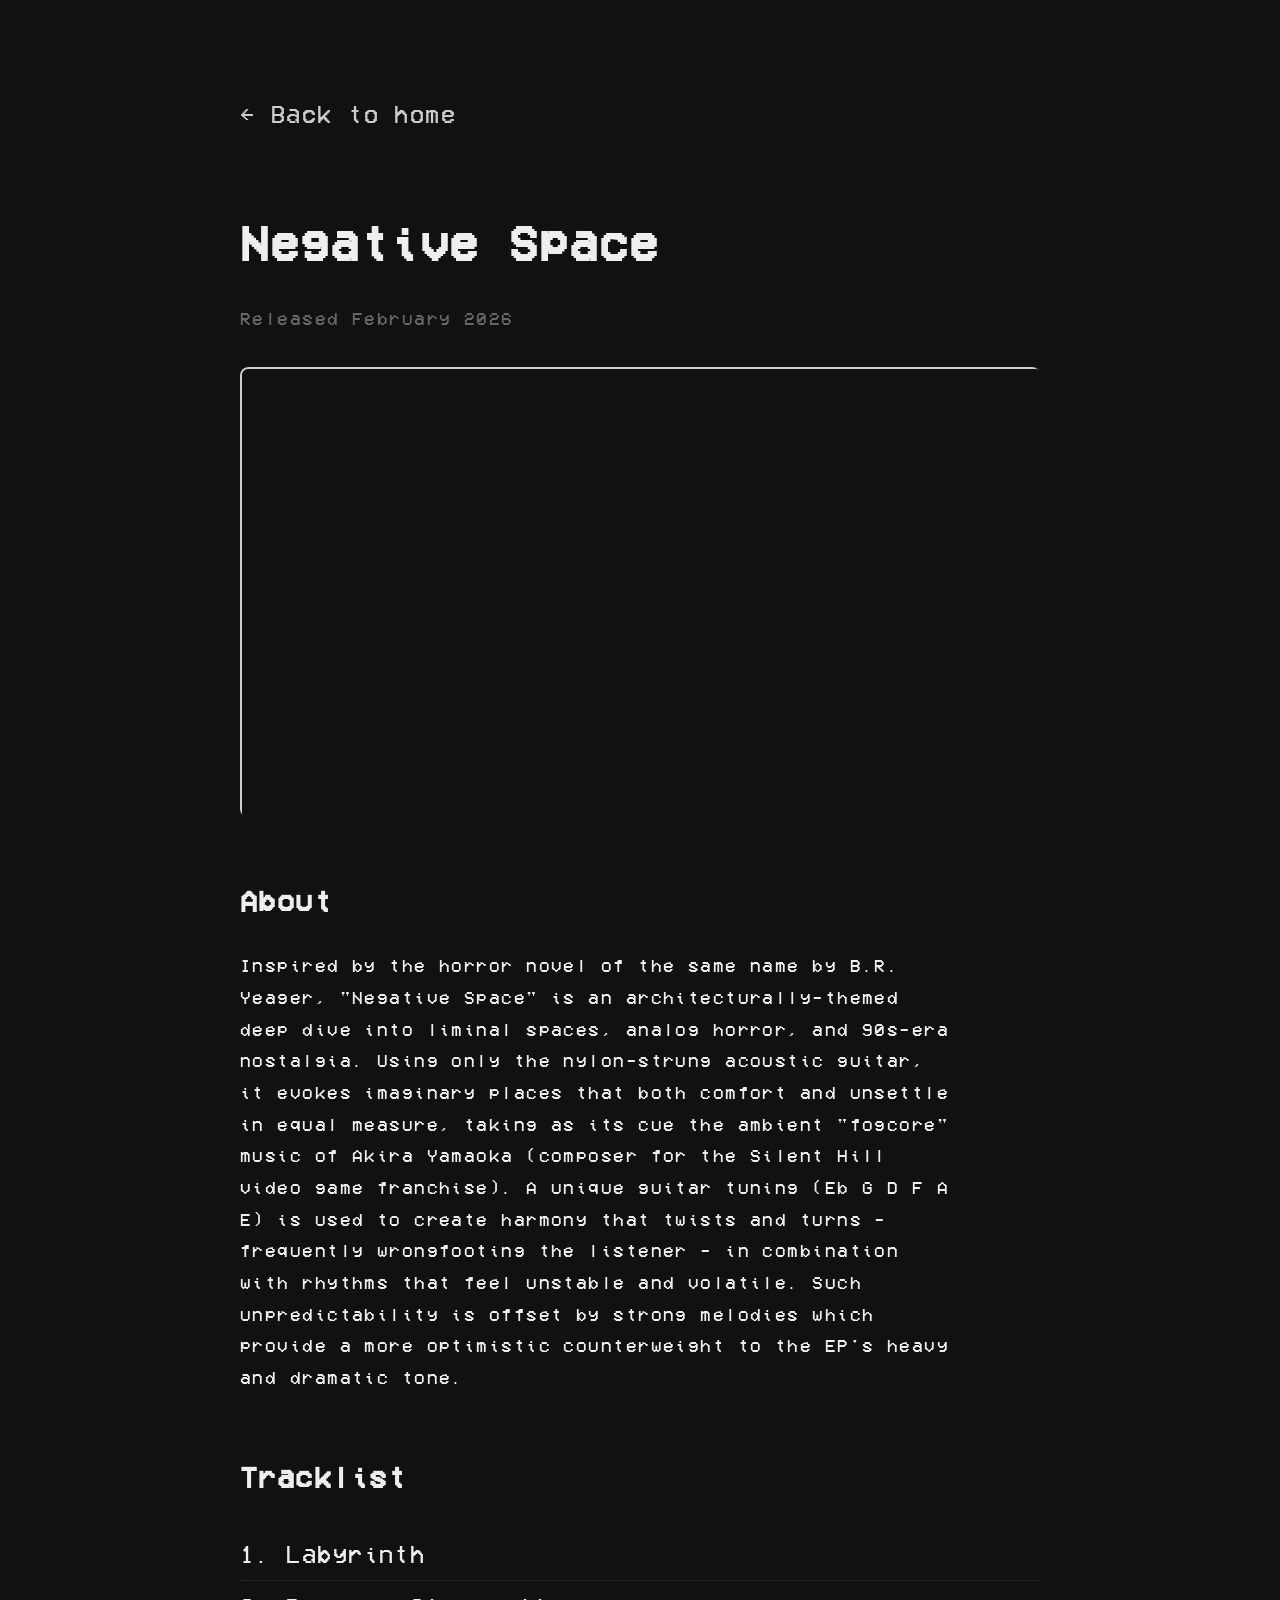
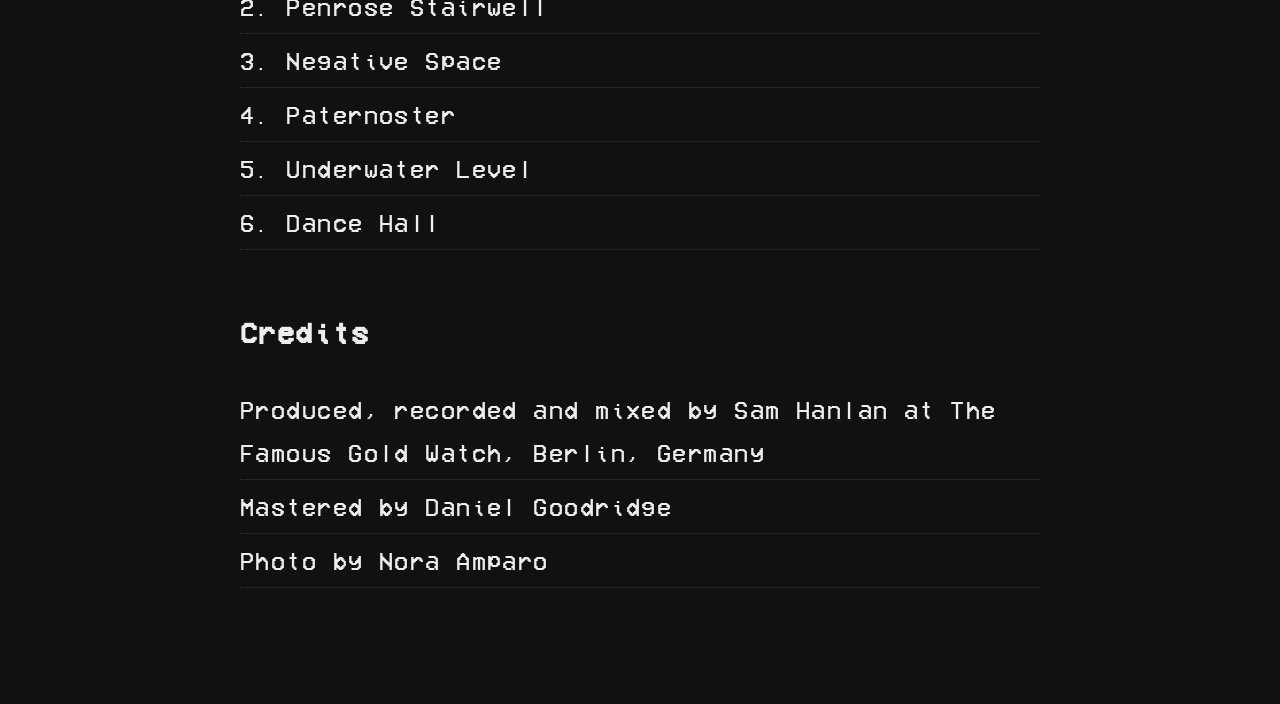
==== negative-space.html @ 6f6cd874 "Create negative-space.html" ====
<!DOCTYPE html>
<html lang="en">
<head>
  <meta charset="UTF-8">
  <meta name="viewport" content="width=device-width, initial-scale=1.0">
  <title>Thomas MacMillan - Negative Space</title>
  <link rel="stylesheet" href="style.css">
  <style>
    .release-page {
      max-width: 800px;
      margin: 0 auto;
      padding: 2rem;
    }
    .back-link {
      display: inline-block;
      margin-bottom: 2rem;
      color: #ccc;
      text-decoration: none;
    }
    .back-link:hover {
      color: #fff;
      text-decoration: underline;
    }
    .youtube-embed {
      margin: 2rem 0;
      position: relative;
      padding-bottom: 56.25%; /* 16:9 aspect ratio */
      height: 0;
      overflow: hidden;
      border-radius: 8px;
    }
    .youtube-embed iframe {
      position: absolute;
      top: 0;
      left: 0;
      width: 100%;
      height: 100%;
      border: 2px solid #ccc;
      border-radius: 8px;
    }
    h1 {
      margin-bottom: 0.5rem;
    }
    .release-date {
      color: #666;
      margin-bottom: 2rem;
    }
    .release-info ul {
      list-style-type: none;
      padding-left: 0;
    }
    .release-info li {
      padding: 0.3rem 0;
      border-bottom: 1px dotted #333;
    }
  </style>
</head>
<body>
  <main class="layout">
    <div class="content release-page">
      <a href="index.html" class="back-link">← Back to home</a>
      
      <h1>Negative Space</h1>
      <p class="release-date">Released February 2026</p>
      
      <div class="youtube-embed">
        <!-- YouTube Album Playlist Embed -->
        <iframe 
          src="https://www.youtube.com/playlist?list=OLAK5uy_nCmvvQNU-XA3Xz66L8AUMucv-0SWgD1H0" 
          title="Nervous System - Full Album"
          frameborder="0"
          allow="accelerometer; autoplay; clipboard-write; encrypted-media; gyroscope; picture-in-picture"
          allowfullscreen>
        </iframe>
      </div>
      
      <div class="release-info">
        <h2>About</h2>
        <p>Inspired by the horror novel of the same name by B.R. Yeager, "Negative Space" is an architecturally-themed deep dive into liminal spaces, analog horror, and 90s-era nostalgia. Using only the nylon-strung acoustic guitar, it evokes imaginary places that both comfort and unsettle in equal measure, taking as its cue the ambient "fogcore" music of Akira Yamaoka (composer for the Silent Hill video game franchise). A unique guitar tuning (Eb G D F A E) is used to create harmony that twists and turns - frequently wrongfooting the listener - in combination with rhythms that feel unstable and volatile. Such unpredictability is offset by strong melodies which provide a more optimistic counterweight to the EP's heavy and dramatic tone.</p>
        
        <h2>Tracklist</h2>
        <ul>
          <li>1. Labyrinth</li>
          <li>2. Penrose Stairwell</li>
          <li>3. Negative Space</li>
          <li>4. Paternoster</li>
          <li>5. Underwater Level</li>
          <li>6. Dance Hall</li>
        </ul>

        <h2>Credits</h2>
  <ul>
    <li>Produced, recorded and mixed by Sam Hanlan at The Famous Gold Watch, Berlin, Germany</li>
      <li>Mastered by Daniel Goodridge</li>
        <li>Photo by Nora Amparo</li>
  </ul>
      </div>
    </div>
  </main>
</body>
</html>
---- style.css ----
/* -------------------------
   Custom font
-------------------------- */
@font-face {
  font-family: "VCR OSD Mono";
  src: url("/assets/fonts/VCROSDMono.woff2") format("woff2"),
       url("/assets/fonts/VCROSDMono.woff") format("woff"),
       url("/assets/fonts/VCR_OSD_MONO_1.001.ttf") format("truetype");
  font-weight: normal;
  font-style: normal;
}

/* -------------------------
   Base layout & typography
-------------------------- */
body {
  font-family: "VCR OSD Mono", monospace;
  color: #eee;
  margin: 0;
  background: #111;
  min-height: 100vh;
  font-size: 24px;  /* Increased from 20px */
  line-height: 1.8;
  letter-spacing: 0.06em;
}

body, p, h1, h2, a, .tab-button {
  font-family: "VCR OSD Mono", monospace;
}

/* -------------------------
   Main layout
-------------------------- */
main.layout {
  display: flex;
  flex-direction: column;  /* Changed for better mobile-first */
  max-width: 1200px;
  margin: 60px auto;
  padding: 0 40px;
  gap: 3em;
}

/* On desktop, put tabs back on the right */
@media (min-width: 768px) {
  main.layout {
    flex-direction: row;
  }
  
  .tabs {
    order: 2;
    min-width: 200px;
  }
  
  .content {
    order: 1;
  }
}

/* Main content area */
.content {
  flex: 1;
}

/* -------------------------
   Headings
-------------------------- */
h1 {
  font-size: 3rem;  /* Increased from 2rem */
  margin-bottom: 0.5em;
  letter-spacing: 0.04em;
}

h2 {
  font-size: 1.8rem;  /* Increased from 1.4rem */
  margin-top: 2em;
  letter-spacing: 0.05em;
}

/* -------------------------
   Paragraphs
-------------------------- */
p {
  max-width: 65ch;
  margin-bottom: 1.5em;
  font-size: 1.1rem;
}

/* -------------------------
   Links
-------------------------- */
a {
  color: #ccc;
  text-decoration: none;
}

a:hover {
  color: #fff;
}

/* -------------------------
   Music links (Icon buttons)
-------------------------- */
.music-links {
  margin-top: 2em;
}

.music-links a {
  display: inline-flex;
  align-items: center;
  justify-content: center;
  width: 60px;  /* Larger buttons */
  height: 60px;
  margin-right: 1em;
  border: 2px solid #ccc;  /* Thicker border */
  text-decoration: none;
  color: #ccc;
  font-size: 2rem;
  transition: all 0.2s ease;
  border-radius: 8px;  /* Slightly rounded */
}

.music-links a:hover {
  color: #111;
  background: #ccc;
  border-color: #fff;
  transform: scale(1.05);  /* Slight grow effect */
}

.music-links i {
  font-size: 2rem;
}

/* -------------------------
   Sidebar tabs (right-hand)
-------------------------- */
.tabs {
  display: flex;
  flex-direction: row;  /* Horizontal on mobile */
  flex-wrap: wrap;
  gap: 0.8em;
  justify-content: center;
  margin-bottom: 2em;
}

@media (min-width: 768px) {
  .tabs {
    flex-direction: column;
    gap: 0.8em;
    min-width: 200px;
    margin-bottom: 0;
  }
}

.tab-button {
  padding: 0.8em 1.5em;  /* Larger padding */
  font-size: 1.1rem;  /* Larger text */
  font-family: "VCR OSD Mono", monospace;
  background: #111;
  border: 2px solid #ccc;  /* Thicker border */
  color: #ccc;
  cursor: pointer;
  text-align: center;
  transition: all 0.2s ease;
  border-radius: 4px;
}

@media (min-width: 768px) {
  .tab-button {
    text-align: left;
  }
}

.tab-button:hover {
  background: #ccc;
  color: #111;
  border-color: #fff;
  transform: translateX(4px);  /* Slight movement on hover */
}

.tab-button.active {
  background: #ccc;
  color: #111;
  border-color: #fff;
}

/* Tab content */
.tab-content {
  display: none;
}

.tab-content.active {
  display: block;
}

/* -------------------------
   Gallery
-------------------------- */
.gallery {
  column-count: 2;
  column-gap: 1.5em;
  margin-top: 1.5em;
}

.gallery a {
  display: inline-block;
  width: 100%;
  margin-bottom: 1.5em;
}

.gallery img {
  width: 100%;
  height: auto;
  border: 2px solid #ccc;
  border-radius: 8px;
  transition: transform 0.2s ease, border-color 0.2s ease;
}

.gallery img:hover {
  transform: scale(1.02);
  border-color: #fff;
}

/* Mobile */
@media (max-width: 600px) {
  .gallery {
    column-count: 1;
  }
}

/* -------------------------
   Release grid (Music tab)
-------------------------- */
.release-grid {
  display: flex;
  gap: 50px;
  flex-wrap: wrap;
  justify-content: flex-start;
  margin-top: 1.5em;
}

.release-grid a {
  text-decoration: none;
  color: white;
  width: 260px;  /* Larger */
  display: block;
  transition: transform 0.2s ease;
}

.release-grid a:hover {
  transform: translateY(-5px);  /* Lift effect on hover */
}

.release-grid img {
  width: 260px;
  height: auto;
  max-width: 100%;
  display: block;
  border: 2px solid #ccc;
  border-radius: 8px;
}

.release-grid p {
  margin-top: 12px;
  font-size: 1rem;
  text-align: center;
}

/* Mobile adjustment */
@media (max-width: 600px) {
  .release-grid {
    gap: 40px;
    justify-content: center;
  }
  
  .release-grid a {
    width: 200px;
  }
  
  .release-grid img {
    width: 200px;
  }
  
  .release-grid p {
    font-size: 0.9rem;
  }
}

/* -------------------------
   Contact
-------------------------- */
#contact p {
  font-size: 1.2rem;
}

#contact a {
  border-bottom: 1px dotted #ccc;
}

#contact a:hover {
  border-bottom: 1px solid #fff;
}
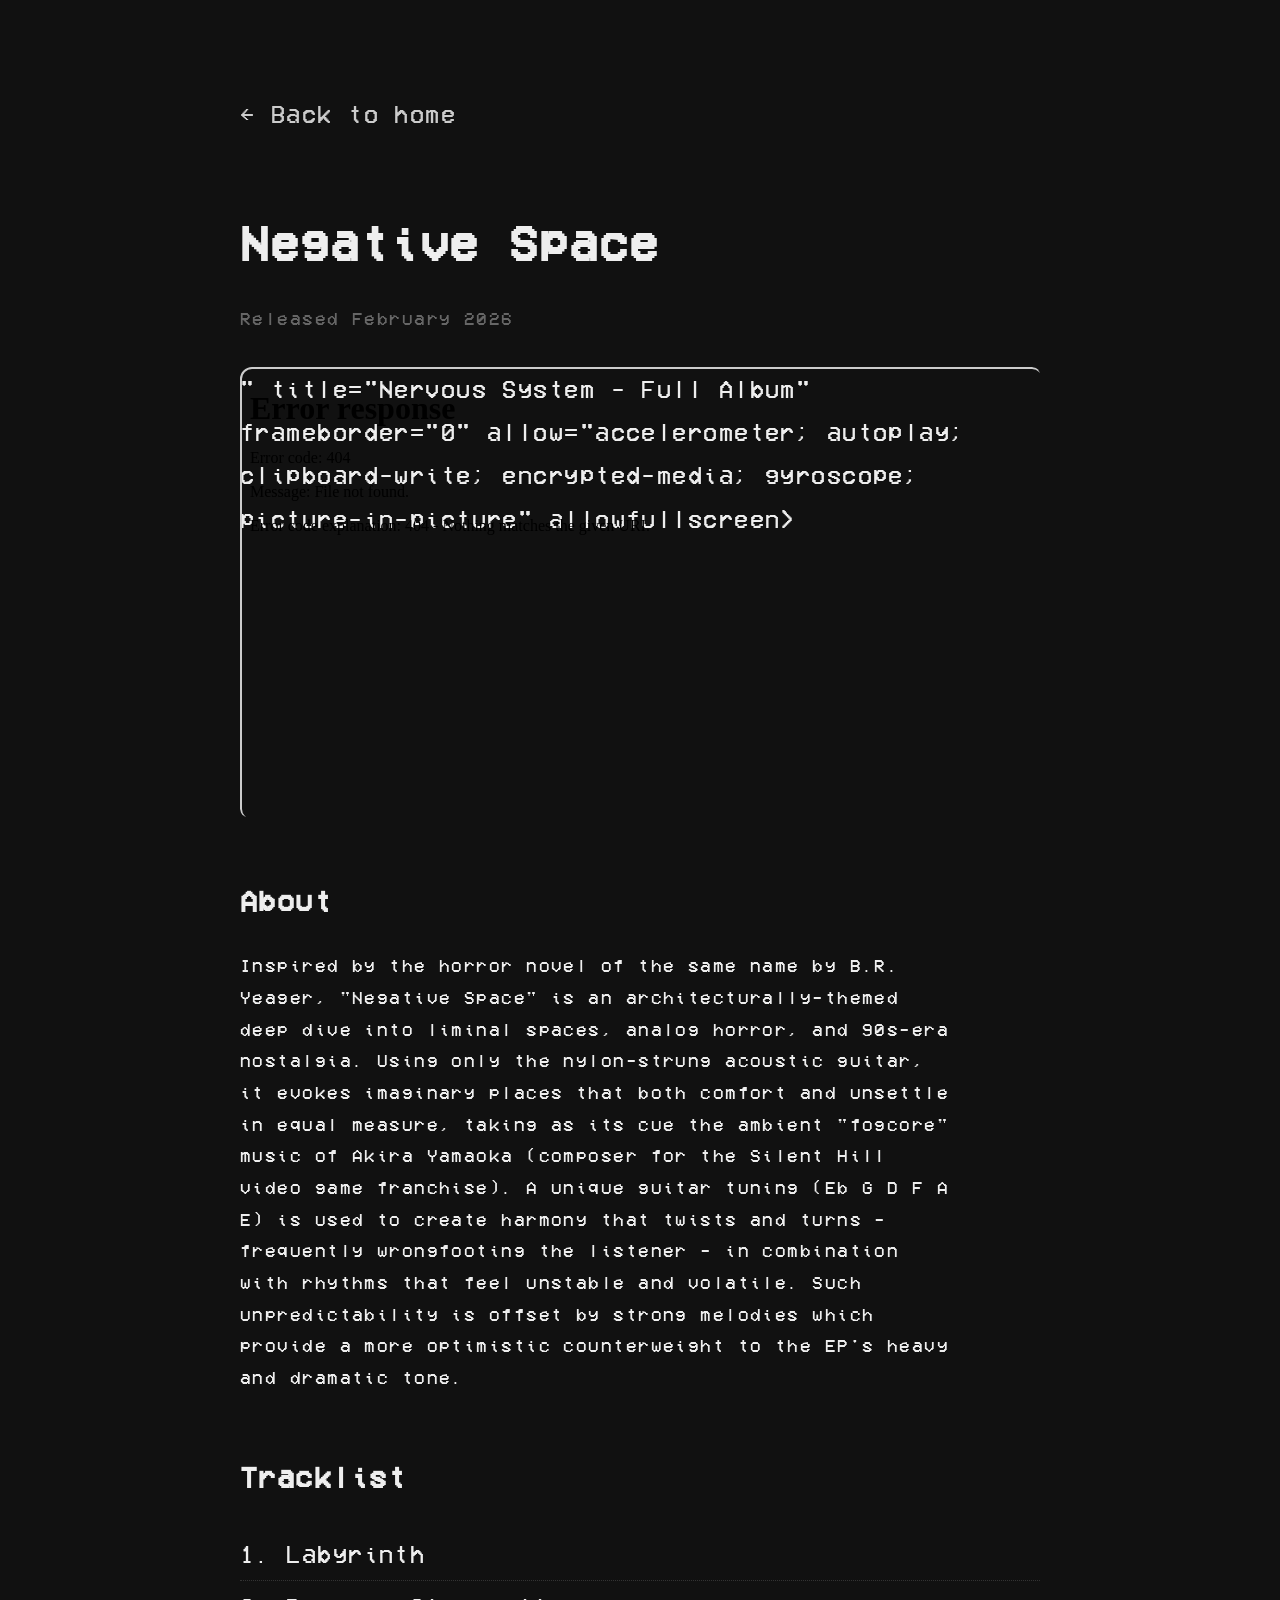
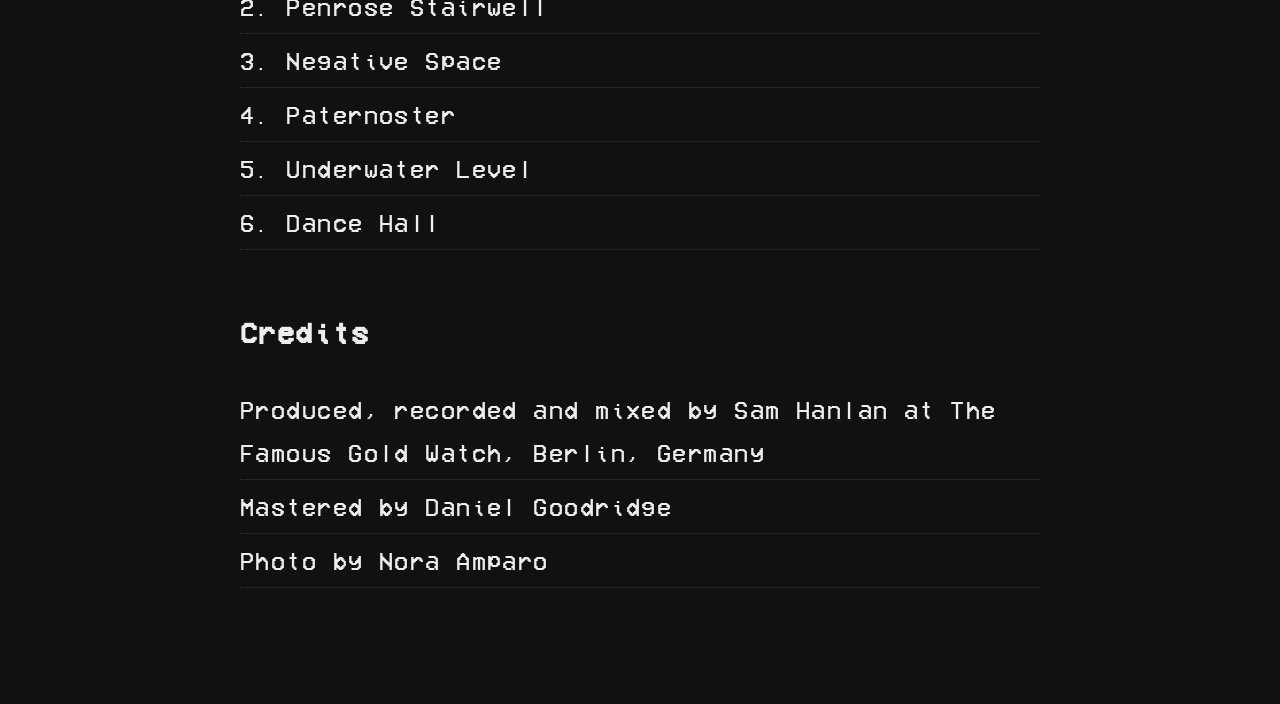
==== commit f6400758: "Update negative-space.html" ====
--- a/negative-space.html
+++ b/negative-space.html
@@ -66,7 +66,7 @@
       <div class="youtube-embed">
         <!-- YouTube Album Playlist Embed -->
         <iframe 
-          src="https://www.youtube.com/playlist?list=OLAK5uy_nCmvvQNU-XA3Xz66L8AUMucv-0SWgD1H0" 
+          src="<iframe data-testid="embed-iframe" style="border-radius:12px" src="https://open.spotify.com/embed/album/6AaKns9lfjVotVYag1RzYG?utm_source=generator" width="100%" height="352" frameBorder="0" allowfullscreen="" allow="autoplay; clipboard-write; encrypted-media; fullscreen; picture-in-picture" loading="lazy"></iframe>" 
           title="Nervous System - Full Album"
           frameborder="0"
           allow="accelerometer; autoplay; clipboard-write; encrypted-media; gyroscope; picture-in-picture"
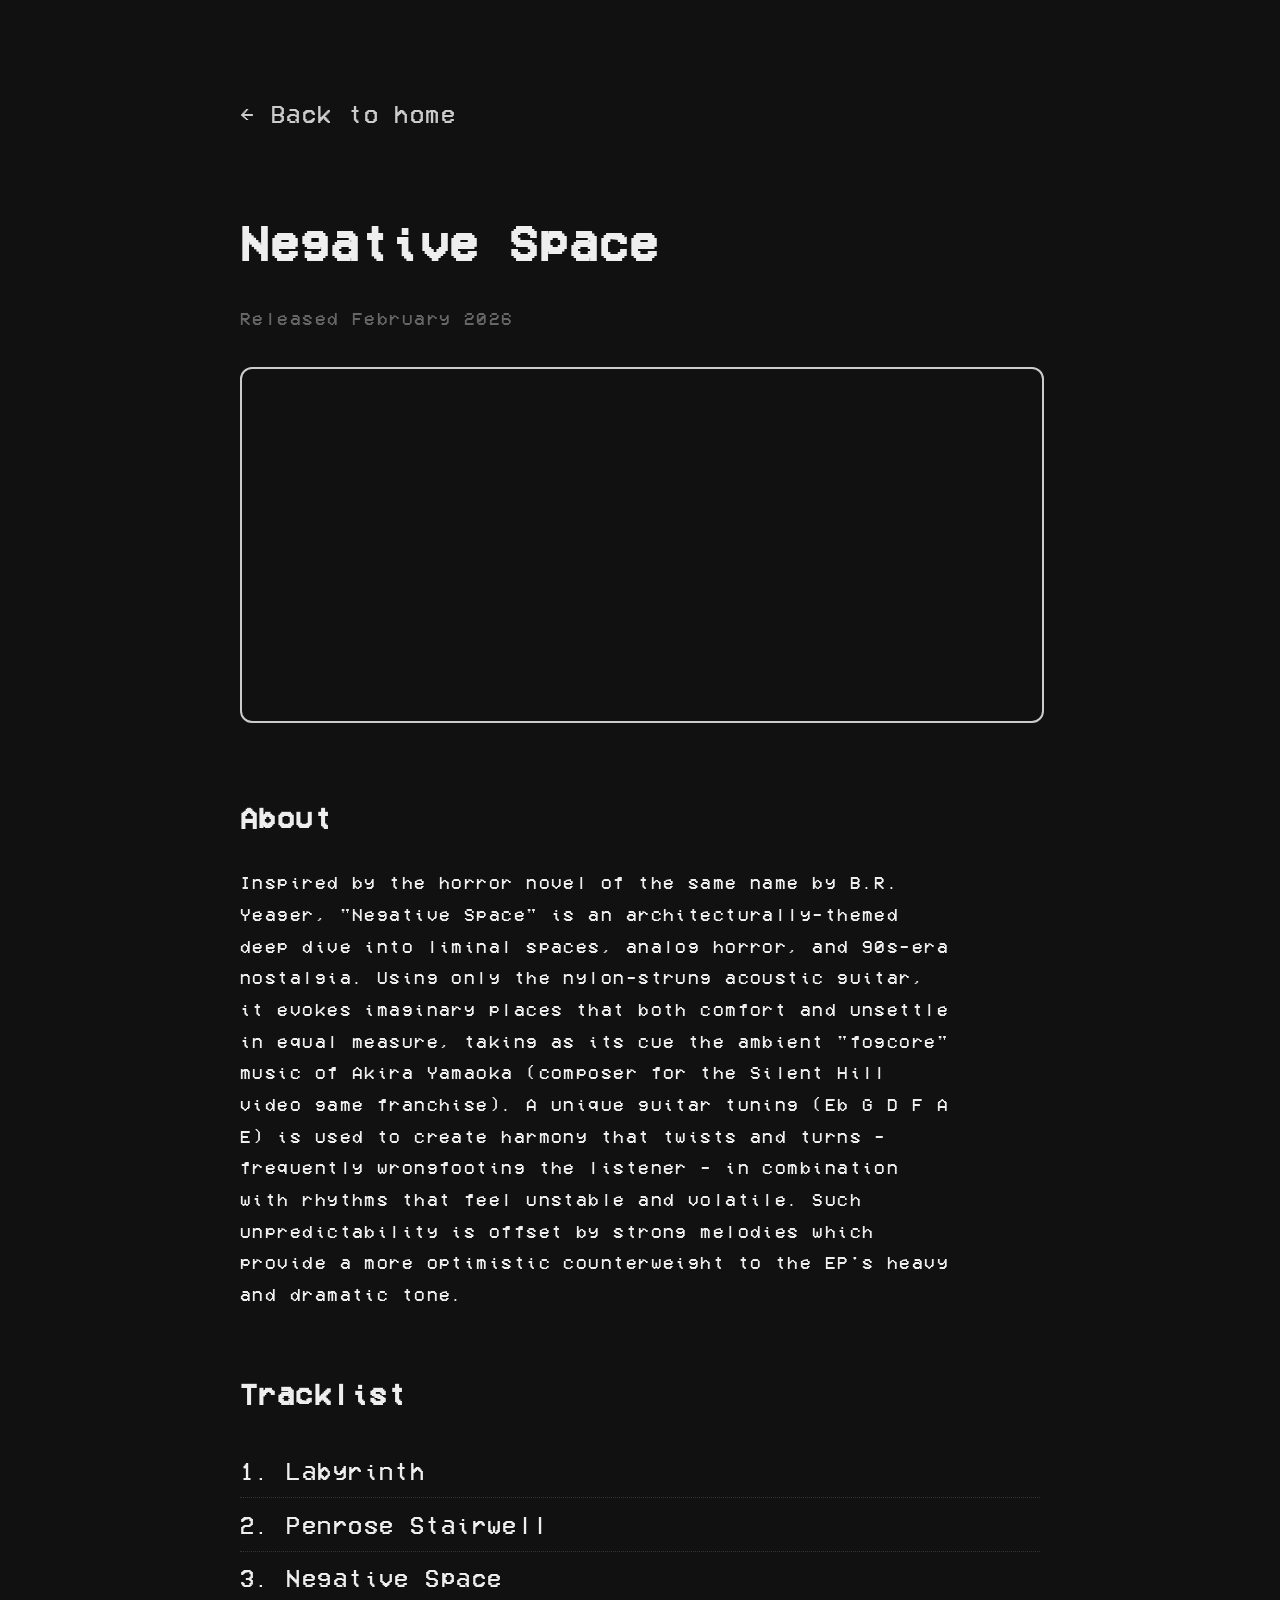
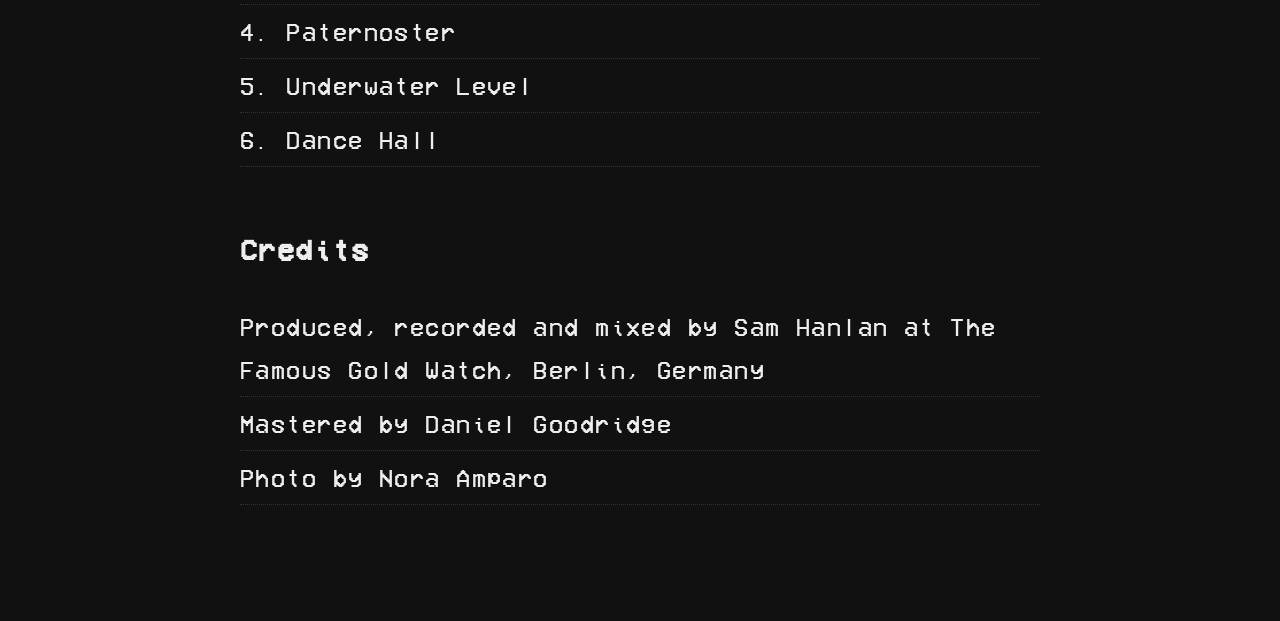
==== commit 52ab46ce: "Update negative-space.html" ====
--- a/negative-space.html
+++ b/negative-space.html
@@ -21,22 +21,15 @@
       color: #fff;
       text-decoration: underline;
     }
-    .youtube-embed {
+    .spotify-embed {
       margin: 2rem 0;
-      position: relative;
-      padding-bottom: 56.25%; /* 16:9 aspect ratio */
-      height: 0;
-      overflow: hidden;
-      border-radius: 8px;
+      border-radius: 12px;
     }
-    .youtube-embed iframe {
-      position: absolute;
-      top: 0;
-      left: 0;
+    .spotify-embed iframe {
+      border-radius: 12px;
       width: 100%;
-      height: 100%;
+      height: 352px;
       border: 2px solid #ccc;
-      border-radius: 8px;
     }
     h1 {
       margin-bottom: 0.5rem;
@@ -63,14 +56,14 @@
       <h1>Negative Space</h1>
       <p class="release-date">Released February 2026</p>
       
-      <div class="youtube-embed">
-        <!-- YouTube Album Playlist Embed -->
+      <div class="spotify-embed">
+        <!-- Spotify Album Embed - CORRECTED -->
         <iframe 
-          src="<iframe data-testid="embed-iframe" style="border-radius:12px" src="https://open.spotify.com/embed/album/6AaKns9lfjVotVYag1RzYG?utm_source=generator" width="100%" height="352" frameBorder="0" allowfullscreen="" allow="autoplay; clipboard-write; encrypted-media; fullscreen; picture-in-picture" loading="lazy"></iframe>" 
-          title="Nervous System - Full Album"
-          frameborder="0"
-          allow="accelerometer; autoplay; clipboard-write; encrypted-media; gyroscope; picture-in-picture"
-          allowfullscreen>
+          src="https://open.spotify.com/embed/album/6AaKns9lfjVotVYag1RzYG?utm_source=generator" 
+          frameBorder="0" 
+          allowfullscreen="" 
+          allow="autoplay; clipboard-write; encrypted-media; fullscreen; picture-in-picture" 
+          loading="lazy">
         </iframe>
       </div>
       
@@ -89,11 +82,11 @@
         </ul>
 
         <h2>Credits</h2>
-  <ul>
-    <li>Produced, recorded and mixed by Sam Hanlan at The Famous Gold Watch, Berlin, Germany</li>
-      <li>Mastered by Daniel Goodridge</li>
-        <li>Photo by Nora Amparo</li>
-  </ul>
+        <ul>
+          <li>Produced, recorded and mixed by Sam Hanlan at The Famous Gold Watch, Berlin, Germany</li>
+          <li>Mastered by Daniel Goodridge</li>
+          <li>Photo by Nora Amparo</li>
+        </ul>
       </div>
     </div>
   </main>
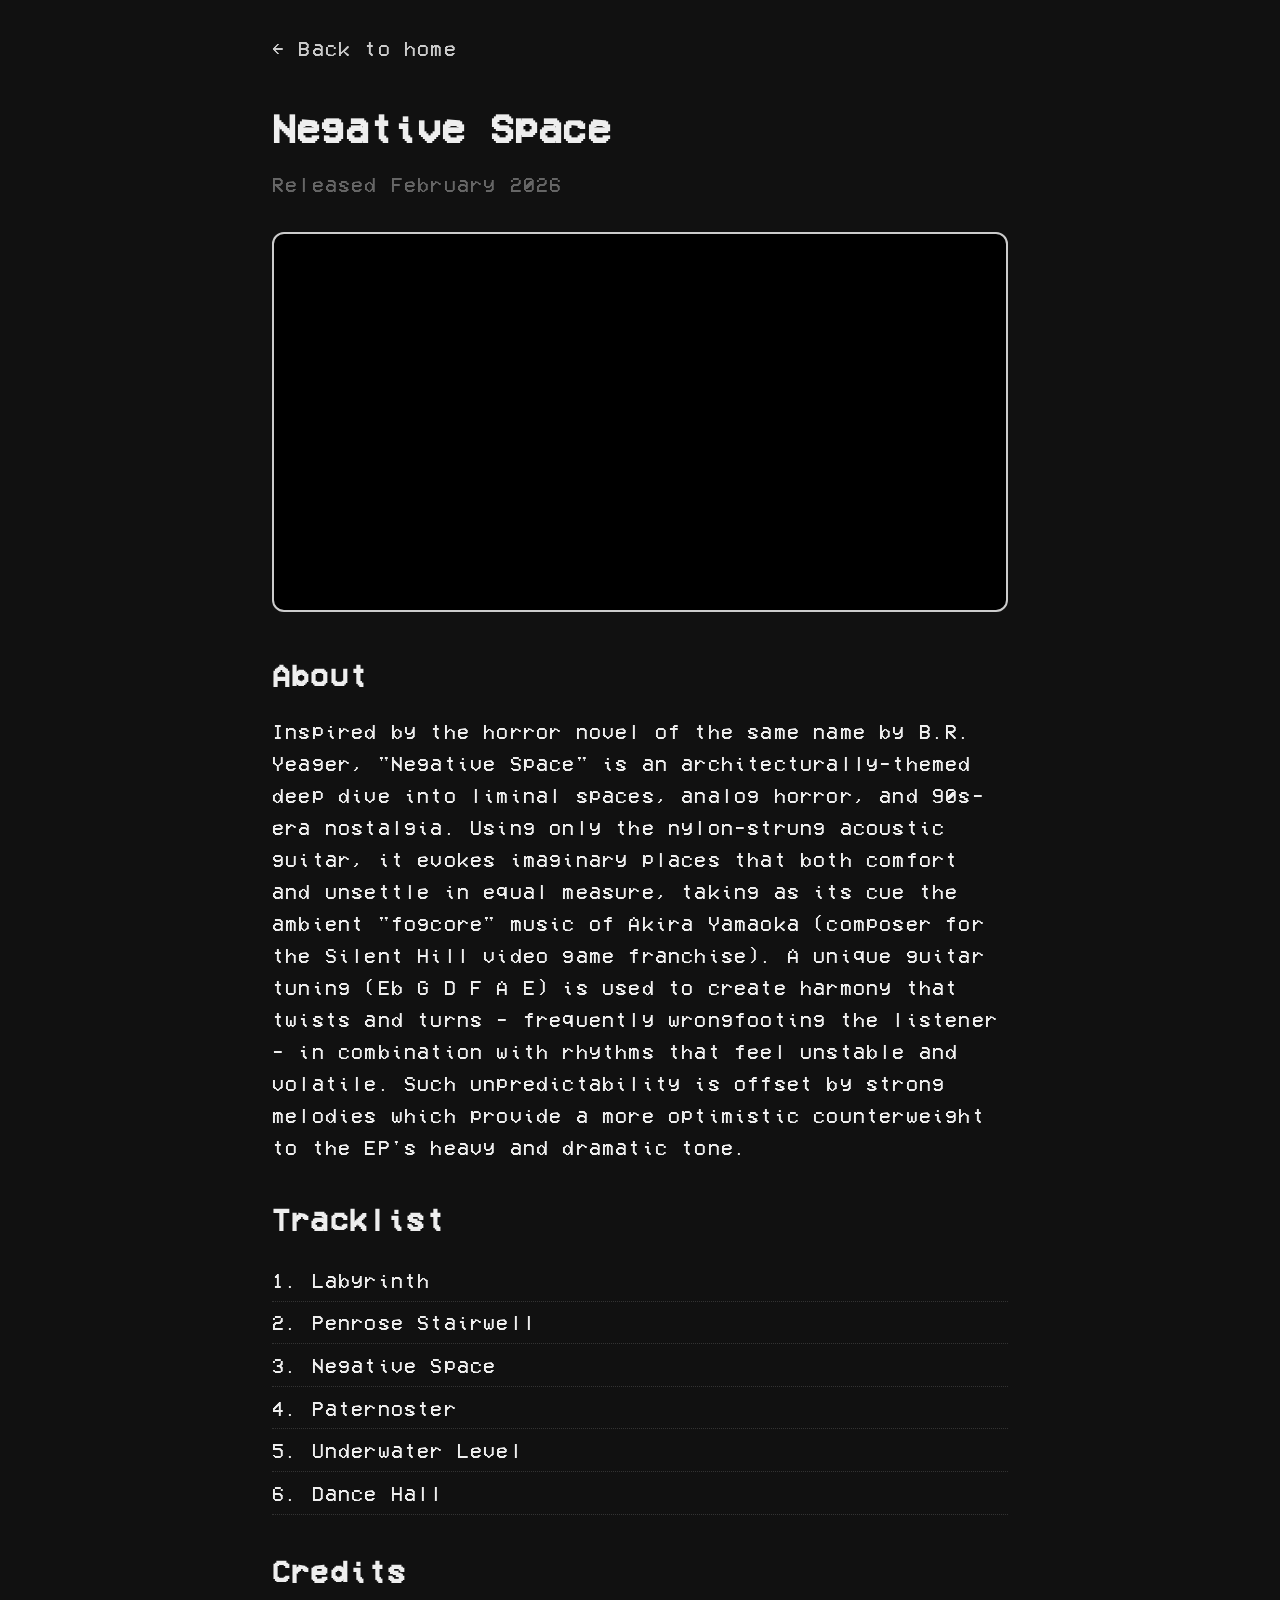
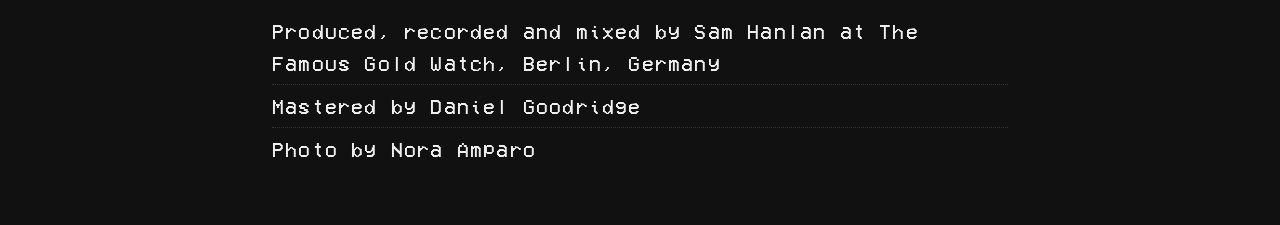
==== commit 2d676707: "Update negative-space.html" ====
--- a/negative-space.html
+++ b/negative-space.html
@@ -38,14 +38,33 @@
       color: #666;
       margin-bottom: 2rem;
     }
-    .release-info ul {
-      list-style-type: none;
-      padding-left: 0;
-    }
-    .release-info li {
-      padding: 0.3rem 0;
-      border-bottom: 1px dotted #333;
-    }
+  .release-info h2 {
+  margin-top: 2rem;
+  margin-bottom: 1rem;
+}
+
+.release-info h2:first-of-type {
+  margin-top: 0;
+}
+
+.release-info p,
+.release-info ul {
+  margin-bottom: 1.5rem;
+}
+
+.release-info ul {
+  list-style-type: none;
+  padding-left: 0;
+}
+
+.release-info li {
+  padding: 0.3rem 0;
+  border-bottom: 1px dotted #333;
+}
+
+.release-info ul:last-of-type li:last-child {
+  border-bottom: none;
+}
   </style>
 </head>
 <body>
--- a/style.css
+++ b/style.css
@@ -11,170 +11,124 @@
 }
 
 /* -------------------------
-   Base layout & typography
--------------------------- */
+   Base layout
+-------------------------- */
+* {
+  margin: 0;
+  padding: 0;
+  box-sizing: border-box;
+}
+
 body {
   font-family: "VCR OSD Mono", monospace;
   color: #eee;
-  margin: 0;
   background: #111;
-  min-height: 100vh;
-  font-size: 24px;  /* Increased from 20px */
-  line-height: 1.8;
+  font-size: 20px;
+  line-height: 1.6;
   letter-spacing: 0.06em;
-}
-
-body, p, h1, h2, a, .tab-button {
+  position: relative;
+}
+
+/* -------------------------
+   Fixed Header
+-------------------------- */
+.site-header {
+  position: fixed;
+  top: 0;
+  left: 0;
+  width: 100%;
+  background: #111;
+  /* border-bottom: 1px solid #333;  REMOVED - no line */
+  z-index: 100;
+  padding: 1.5rem 2rem;
+}
+
+/* FIX: Three-column grid - name forced to center */
+.header-container {
+  max-width: 1400px;
+  margin: 0 auto;
+  display: grid;
+  grid-template-columns: 1fr auto 1fr;
+  align-items: center;
+}
+
+/* Empty div for left column - this balances the right column */
+.header-left {
+  visibility: hidden;
+}
+
+.site-logo {
+  font-size: 1.5rem;
   font-family: "VCR OSD Mono", monospace;
-}
-
-/* -------------------------
-   Main layout
--------------------------- */
-main.layout {
+  color: #eee;
+  text-decoration: none;
+  letter-spacing: 0.08em;
+  transition: opacity 0.2s ease;
+  justify-self: center;
+}
+
+.site-logo:hover {
+  opacity: 0.7;
+}
+
+.social-icons {
+  justify-self: end;
   display: flex;
-  flex-direction: column;  /* Changed for better mobile-first */
-  max-width: 1200px;
-  margin: 60px auto;
-  padding: 0 40px;
-  gap: 3em;
-}
-
-/* On desktop, put tabs back on the right */
-@media (min-width: 768px) {
-  main.layout {
-    flex-direction: row;
-  }
-  
-  .tabs {
-    order: 2;
-    min-width: 200px;
-  }
-  
-  .content {
-    order: 1;
-  }
-}
-
-/* Main content area */
-.content {
-  flex: 1;
-}
-
-/* -------------------------
-   Headings
--------------------------- */
-h1 {
-  font-size: 3rem;  /* Increased from 2rem */
-  margin-bottom: 0.5em;
-  letter-spacing: 0.04em;
-}
-
-h2 {
-  font-size: 1.8rem;  /* Increased from 1.4rem */
-  margin-top: 2em;
-  letter-spacing: 0.05em;
-}
-
-/* -------------------------
-   Paragraphs
--------------------------- */
-p {
-  max-width: 65ch;
-  margin-bottom: 1.5em;
+  gap: 1.5rem;
+}
+
+.social-icons a {
+  color: #eee;
+  font-size: 1.3rem;
+  transition: opacity 0.2s ease;
+}
+
+.social-icons a:hover {
+  opacity: 0.7;
+}
+
+/* -------------------------
+   Navigation Tabs
+-------------------------- */
+.tabs-nav {
+  position: fixed;
+  top: 80px;
+  left: 0;
+  width: 100%;
+  background: #111;
+  /* No horizontal lines above/below buttons */
+  z-index: 99;
+  padding: 0.8rem 2rem;
+}
+
+.tabs-container {
+  max-width: 1400px;
+  margin: 0 auto;
+  display: flex;
+  gap: 2rem;
+  flex-wrap: wrap;
+  justify-content: center;
+}
+
+/* Boxed buttons that turn white on hover */
+.tab-button {
+  padding: 0.8em 1.5em;
   font-size: 1.1rem;
-}
-
-/* -------------------------
-   Links
--------------------------- */
-a {
-  color: #ccc;
-  text-decoration: none;
-}
-
-a:hover {
-  color: #fff;
-}
-
-/* -------------------------
-   Music links (Icon buttons)
--------------------------- */
-.music-links {
-  margin-top: 2em;
-}
-
-.music-links a {
-  display: inline-flex;
-  align-items: center;
-  justify-content: center;
-  width: 60px;  /* Larger buttons */
-  height: 60px;
-  margin-right: 1em;
-  border: 2px solid #ccc;  /* Thicker border */
-  text-decoration: none;
-  color: #ccc;
-  font-size: 2rem;
-  transition: all 0.2s ease;
-  border-radius: 8px;  /* Slightly rounded */
-}
-
-.music-links a:hover {
-  color: #111;
-  background: #ccc;
-  border-color: #fff;
-  transform: scale(1.05);  /* Slight grow effect */
-}
-
-.music-links i {
-  font-size: 2rem;
-}
-
-/* -------------------------
-   Sidebar tabs (right-hand)
--------------------------- */
-.tabs {
-  display: flex;
-  flex-direction: row;  /* Horizontal on mobile */
-  flex-wrap: wrap;
-  gap: 0.8em;
-  justify-content: center;
-  margin-bottom: 2em;
-}
-
-@media (min-width: 768px) {
-  .tabs {
-    flex-direction: column;
-    gap: 0.8em;
-    min-width: 200px;
-    margin-bottom: 0;
-  }
-}
-
-.tab-button {
-  padding: 0.8em 1.5em;  /* Larger padding */
-  font-size: 1.1rem;  /* Larger text */
   font-family: "VCR OSD Mono", monospace;
   background: #111;
-  border: 2px solid #ccc;  /* Thicker border */
+  border: 2px solid #ccc;
   color: #ccc;
   cursor: pointer;
   text-align: center;
   transition: all 0.2s ease;
-  border-radius: 4px;
-}
-
-@media (min-width: 768px) {
-  .tab-button {
-    text-align: left;
-  }
+  text-transform: uppercase;
 }
 
 .tab-button:hover {
   background: #ccc;
   color: #111;
   border-color: #fff;
-  transform: translateX(4px);  /* Slight movement on hover */
+  transform: translateX(4px);
 }
 
 .tab-button.active {
@@ -183,6 +137,18 @@
   border-color: #fff;
 }
 
+/* -------------------------
+   Main Content
+-------------------------- */
+/* More distance between tabs and page text - INCREASED */
+.main-content {
+  max-width: 1200px;
+  margin: 240px auto 60px auto;  
+  padding: 0 2rem;
+  position: relative;
+  z-index: 2;
+}
+
 /* Tab content */
 .tab-content {
   display: none;
@@ -192,19 +158,113 @@
   display: block;
 }
 
+/* Home tab content - aligned with hero image */
+#home {
+  text-align: center;
+}
+
+#home p {
+  max-width: 875px;  /* Match the hero image width */
+  margin-left: auto;
+  margin-right: auto;
+  margin-bottom: 1.5em;
+}
+
+/* Hero image - 75% larger */
+.hero-image {
+  width: 100%;
+  max-width: 875px;  /* Changed from 500px (500 x 1.75 = 875px) */
+  margin: 0 auto 0.5rem auto;
+}
+
+.hero-image img {
+  width: 100%;
+  height: auto;
+  display: block;
+  border-radius: 4px;
+}
+
+/* -------------------------
+   About text
+-------------------------- */
+.about-text {
+  max-width: 700px;
+  margin: 0 auto;
+}
+
+.about-text p {
+  margin-bottom: 1.5rem;
+}
+
+/* -------------------------
+   Concerts
+-------------------------- */
+#concerts p {
+  max-width: 600px;
+  margin: 0 auto;
+  text-align: center;
+}
+
+/* -------------------------
+   Music - Release Grid
+-------------------------- */
+.release-grid {
+  display: flex;
+  gap: 50px;
+  flex-wrap: wrap;
+  justify-content: center;
+  margin-top: 2rem;
+}
+
+.release-grid a {
+  text-decoration: none;
+  color: white;
+  width: 260px;
+  display: block;
+  transition: transform 0.2s ease;
+}
+
+.release-grid a:hover {
+  transform: translateY(-5px);
+}
+
+.release-grid img {
+  width: 260px;
+  height: auto;
+  display: block;
+  border: 2px solid #ccc;
+  border-radius: 8px;
+}
+
+.release-grid p {
+  margin-top: 12px;
+  font-size: 0.9rem;
+  text-align: center;
+}
+
+@media (max-width: 600px) {
+  .release-grid a {
+    width: 200px;
+  }
+  
+  .release-grid img {
+    width: 200px;
+  }
+}
+
 /* -------------------------
    Gallery
 -------------------------- */
 .gallery {
   column-count: 2;
-  column-gap: 1.5em;
-  margin-top: 1.5em;
+  column-gap: 1.5rem;
+  margin-top: 1.5rem;
 }
 
 .gallery a {
   display: inline-block;
   width: 100%;
-  margin-bottom: 1.5em;
+  margin-bottom: 1.5rem;
 }
 
 .gallery img {
@@ -220,7 +280,6 @@
   border-color: #fff;
 }
 
-/* Mobile */
 @media (max-width: 600px) {
   .gallery {
     column-count: 1;
@@ -228,66 +287,12 @@
 }
 
 /* -------------------------
-   Release grid (Music tab)
--------------------------- */
-.release-grid {
-  display: flex;
-  gap: 50px;
-  flex-wrap: wrap;
-  justify-content: flex-start;
-  margin-top: 1.5em;
-}
-
-.release-grid a {
-  text-decoration: none;
-  color: white;
-  width: 260px;  /* Larger */
-  display: block;
-  transition: transform 0.2s ease;
-}
-
-.release-grid a:hover {
-  transform: translateY(-5px);  /* Lift effect on hover */
-}
-
-.release-grid img {
-  width: 260px;
-  height: auto;
-  max-width: 100%;
-  display: block;
-  border: 2px solid #ccc;
-  border-radius: 8px;
-}
-
-.release-grid p {
-  margin-top: 12px;
-  font-size: 1rem;
+   Contact
+-------------------------- */
+#contact {
   text-align: center;
 }
 
-/* Mobile adjustment */
-@media (max-width: 600px) {
-  .release-grid {
-    gap: 40px;
-    justify-content: center;
-  }
-  
-  .release-grid a {
-    width: 200px;
-  }
-  
-  .release-grid img {
-    width: 200px;
-  }
-  
-  .release-grid p {
-    font-size: 0.9rem;
-  }
-}
-
-/* -------------------------
-   Contact
--------------------------- */
 #contact p {
   font-size: 1.2rem;
 }
@@ -299,3 +304,167 @@
 #contact a:hover {
   border-bottom: 1px solid #fff;
 }
+
+/* -------------------------
+   Mobile Responsive
+-------------------------- */
+@media (max-width: 768px) {
+  .site-header {
+    padding: 1rem;
+  }
+  
+  /* Complete reset for mobile header */
+  .header-container {
+    display: flex !important;
+    flex-direction: row !important;
+    justify-content: space-between !important;
+    align-items: center !important;
+    width: 100%;
+  }
+  
+  /* Hide the empty spacer */
+  .header-left {
+    display: none !important;
+  }
+  
+  /* Name on the left */
+  .site-logo {
+    font-size: 1rem !important;
+    white-space: nowrap;
+    margin: 0 !important;
+    padding: 0 !important;
+    position: relative !important;
+    left: auto !important;
+    transform: none !important;
+    justify-self: auto !important;
+  }
+  
+  /* Social icons on the right */
+  .social-icons {
+    position: relative !important;
+    right: auto !important;
+    top: auto !important;
+    transform: none !important;
+    justify-self: auto !important;
+    gap: 0.8rem;
+    margin: 0;
+    padding: 0;
+  }
+  
+  .social-icons a {
+    font-size: 1rem;
+  }
+  
+  .tabs-nav {
+    top: 60px;
+    padding: 0.5rem 1rem;
+  }
+  
+  .tabs-container {
+    gap: 0.8rem;
+  }
+  
+  .tab-button {
+    padding: 0.4em 0.8em;
+    font-size: 0.7rem;
+  }
+  
+  .main-content {
+    margin: 200px auto 40px auto;
+    padding: 0 1rem;
+  }
+  
+  #home p {
+    text-align: center;
+    max-width: 100%;
+  }
+  
+  .hero-image {
+    max-width: 100%;
+  }
+}
+
+/* -------------------------
+   VHS Effect - Background Only
+-------------------------- */
+.scanlines {
+  position: fixed;
+  top: 0;
+  left: 0;
+  width: 100%;
+  height: 100%;
+  pointer-events: none;
+  z-index: 0;
+  background: repeating-linear-gradient(
+    0deg,
+    transparent 0px,
+    transparent 3px,
+    rgba(0, 0, 0, 0.15) 3px,
+    rgba(0, 0, 0, 0.15) 4px
+  );
+  animation: scanlinesMove 6s linear infinite;
+}
+
+.static-noise {
+  position: fixed;
+  top: 0;
+  left: 0;
+  width: 100%;
+  height: 100%;
+  pointer-events: none;
+  z-index: 0;
+  background: repeating-linear-gradient(
+    0deg,
+    rgba(255, 255, 255, 0.02) 0px,
+    rgba(255, 255, 255, 0.02) 1px,
+    transparent 1px,
+    transparent 2px
+  );
+  animation: staticFlicker 0.3s steps(3) infinite;
+}
+
+.vignette {
+  position: fixed;
+  top: 0;
+  left: 0;
+  width: 100%;
+  height: 100%;
+  pointer-events: none;
+  z-index: 0;
+  background: radial-gradient(ellipse at center, transparent 50%, rgba(0, 0, 0, 0.5) 100%);
+}
+
+@keyframes scanlinesMove {
+  0% {
+    transform: translateY(0);
+  }
+  100% {
+    transform: translateY(10px);
+  }
+}
+
+@keyframes staticFlicker {
+  0% {
+    opacity: 0.3;
+  }
+  50% {
+    opacity: 0.7;
+  }
+  100% {
+    opacity: 0.3;
+  }
+}
+
+/* Force Spotify album embeds to display properly */
+.spotify-embed {
+  width: 100%;
+  max-width: 100%;
+}
+
+.spotify-embed iframe {
+  width: 100% !important;
+  height: 380px !important;
+  border-radius: 12px;
+  border: 2px solid #ccc;
+  background: #000;
+}
